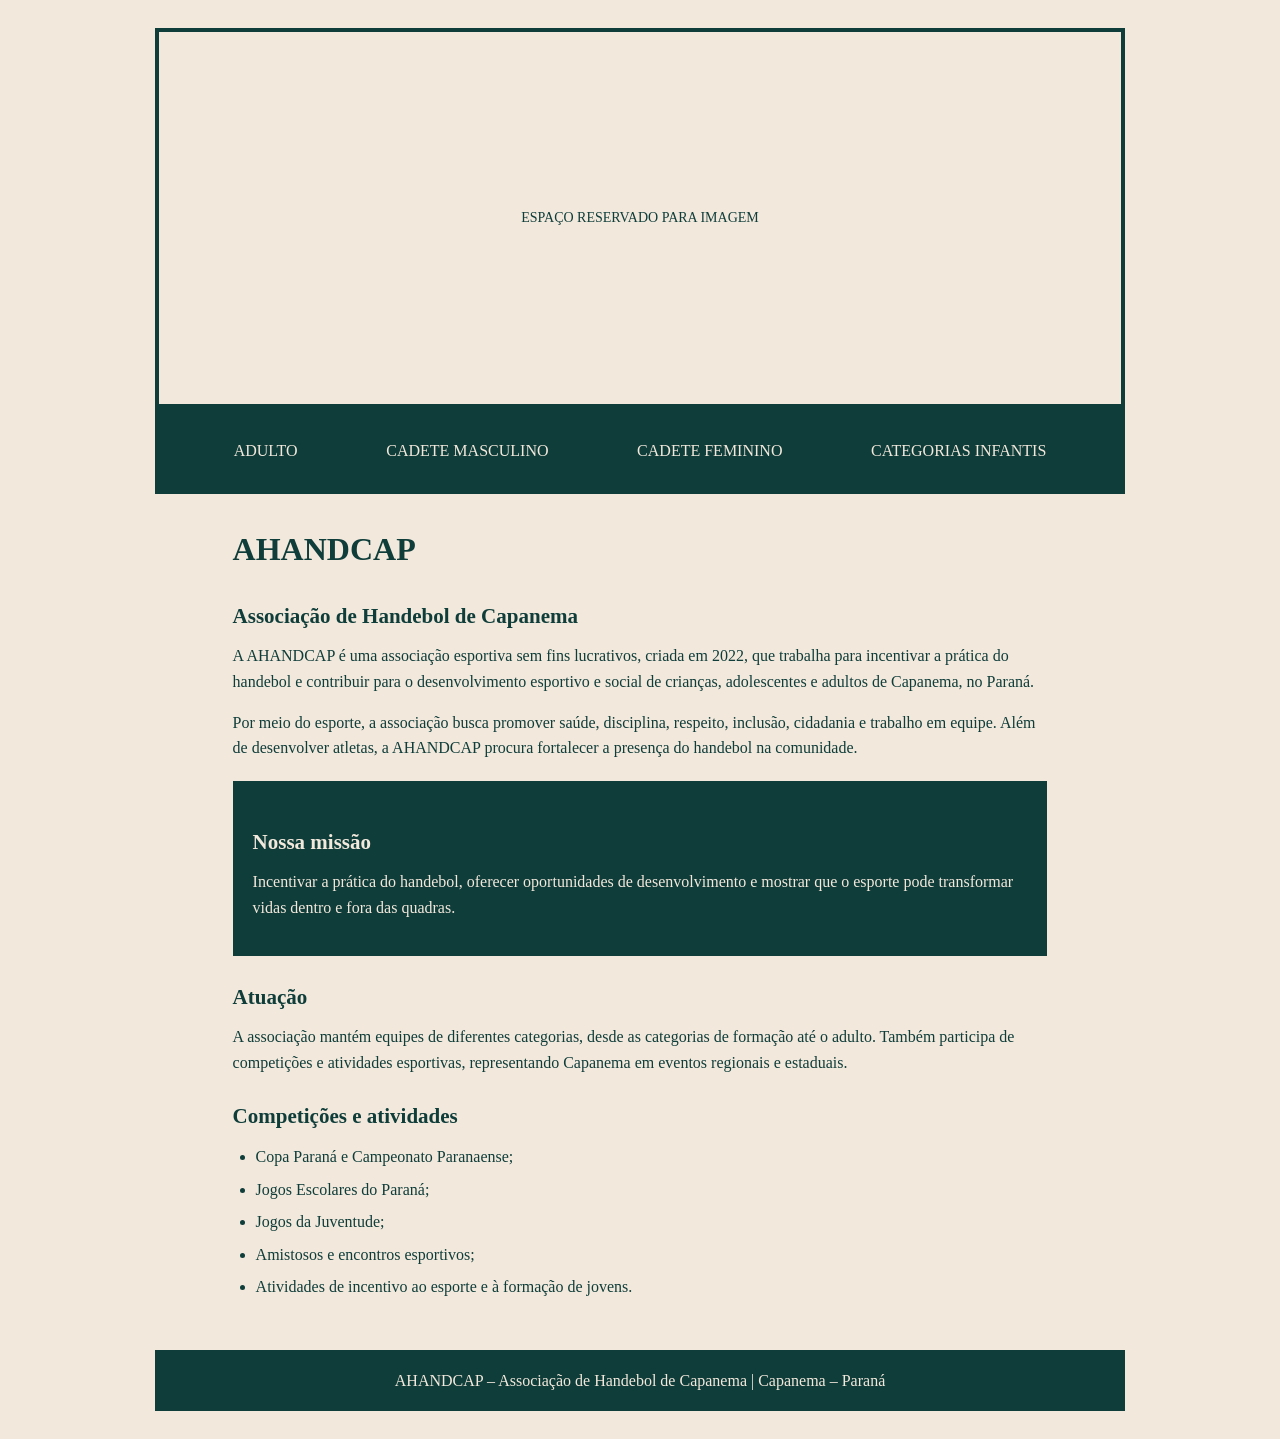
==== index.html @ 78bc2d6c "ahandcap" ====
<!DOCTYPE html>
<html lang="pt-BR">
<head>
    <meta charset="UTF-8">
    <meta name="viewport" content="width=device-width, initial-scale=1.0">
    <meta name="description" content="Início - AHANDCAP, Associação de Handebol de Capanema.">
    <title>Início | AHANDCAP</title>
    <link rel="stylesheet" href="style.css">
</head>


<body>
    <div class="site">
        <header class="banner">
            <!-- Espaço reservado para a imagem desta página.
                 Coloque o arquivo "banner-inicio.jpg" dentro da pasta "imagens"
                 e substitua o span abaixo pela linha:
                 <img src="imagens/banner-inicio.jpg" alt="Imagem principal da AHANDCAP">
            -->
            <span class="banner-placeholder">ESPAÇO RESERVADO PARA IMAGEM</span>
        </header>
        


    <nav aria-label="Navegação principal">
         <a href="adulto.html" class="">ADULTO</a>
         <a href="cadete-masculino.html" class="">CADETE MASCULINO</a>
        <a href="cadete-feminino.html" class="">CADETE FEMININO</a>
        <a href="infantis.html" class="">CATEGORIAS INFANTIS</a>
    </nav>

        <main>
            
            <h1>AHANDCAP</h1>
            <h2>Associação de Handebol de Capanema</h2>
            <p>A AHANDCAP é uma associação esportiva sem fins lucrativos, criada em 2022, que trabalha para incentivar a prática do handebol e contribuir para o desenvolvimento esportivo e social de crianças, adolescentes e adultos de Capanema, no Paraná.</p>

            <p>Por meio do esporte, a associação busca promover saúde, disciplina, respeito, inclusão, cidadania e trabalho em equipe. Além de desenvolver atletas, a AHANDCAP procura fortalecer a presença do handebol na comunidade.</p>

            <div class="destaque">
                <h2>Nossa missão</h2>
                <p>Incentivar a prática do handebol, oferecer oportunidades de desenvolvimento e mostrar que o esporte pode transformar vidas dentro e fora das quadras.</p>
            </div>

            <h2>Atuação</h2>
            <p>A associação mantém equipes de diferentes categorias, desde as categorias de formação até o adulto. Também participa de competições e atividades esportivas, representando Capanema em eventos regionais e estaduais.</p>

            <h2>Competições e atividades</h2>
            <ul>
                <li>Copa Paraná e Campeonato Paranaense;</li>
                <li>Jogos Escolares do Paraná;</li>
                <li>Jogos da Juventude;</li>
                <li>Amistosos e encontros esportivos;</li>
                <li>Atividades de incentivo ao esporte e à formação de jovens.</li>
                </ul>   
        </main>
    <footer>
      AHANDCAP – Associação de Handebol de Capanema | Capanema – Paraná
        </footer>
    </div>
</body>
</html>
---- style.css ----
* {
    margin: 0;
    padding: 0;
    box-sizing: border-box;
}

:root {
    --green: #0F3D3A;
    --cream: #f3e8dc;
}

body {
    font-family: Times New Roman, serif;
    background: var(--cream);
    color: var(--green);
    line-height: 1.6;
}

.site {
    width: 90%;
    max-width: 970px;
    margin: 28px auto;
}

.banner {
    height: 380px;
    border: 4px solid var(--green);
    display: flex;
    align-items: center;
    justify-content: center;
    overflow: hidden;
}

.banner img {
    width: 100%;
    height: 100%;
    object-fit: cover;
}

.banner-placeholder {
    font-size: 14px;
}

nav {
    background: var(--green);
    display: flex;
    justify-content: space-evenly;
    align-items: center;
    flex-wrap: wrap;
    padding: 20px 10px;
    gap: 10px;
}

nav a {
    color: var(--cream);
    text-decoration: none;
    padding: 10px;
}

nav a:hover,
nav a.ativo {
    background: var(--cream);
    color: var(--green);
}

main {
    background: var(--cream);
    min-height: 465px;
    padding: 30px 8%;
}

h1 {
    font-size: 32px;
    margin-bottom: 20px;
}

h2 {
    font-size: 21px;
    margin: 25px 0 10px;
}

p {
    margin-bottom: 15px;
}

ul {
    margin: 10px 0 20px 23px;
}

li {
    margin-bottom: 7px;
}

.destaque,
.card {
    background: var(--green);
    color: var(--cream);
    padding: 20px;
    margin: 20px 0;
}

.cards {
    display: grid;
    grid-template-columns: repeat(auto-fit, minmax(210px, 1fr));
    gap: 16px;
}

.card h2 {
    margin-top: 0;
}

footer {
    background: var(--green);
    color: var(--cream);
    text-align: center;
    padding: 18px;
}

@media (max-width: 600px) {
    .site {
        width: 95%;
        margin: 10px auto;
    }

    .banner {
        height: 190px;
    }

    nav {
        justify-content: center;
    }

    nav a {
        font-size: 13px;
    }

    main {
        padding: 25px 20px;
    }
}
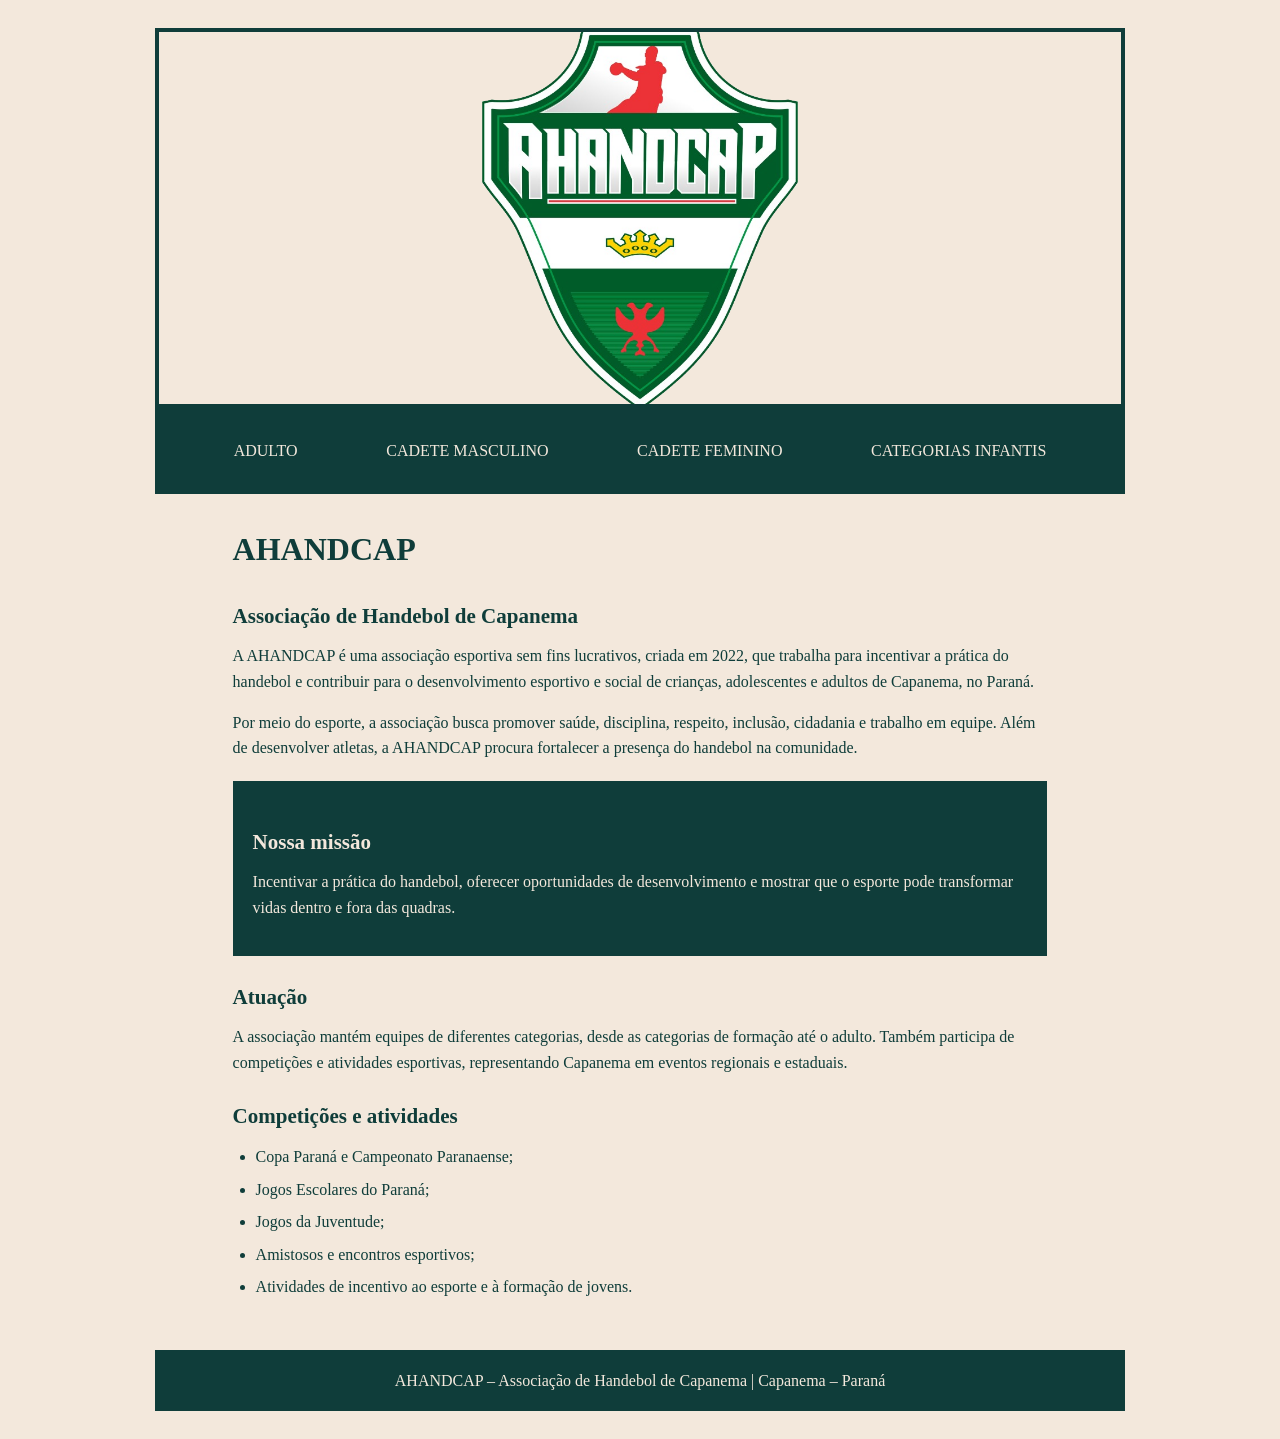
==== commit c3eeedd6: "11" ====
--- a/index.html
+++ b/index.html
@@ -12,17 +12,12 @@
 <body>
     <div class="site">
         <header class="banner">
-            <!-- Espaço reservado para a imagem desta página.
-                 Coloque o arquivo "banner-inicio.jpg" dentro da pasta "imagens"
-                 e substitua o span abaixo pela linha:
-                 <img src="imagens/banner-inicio.jpg" alt="Imagem principal da AHANDCAP">
-            -->
-            <span class="banner-placeholder">ESPAÇO RESERVADO PARA IMAGEM</span>
+            <img src="imagens/AHANDCAP SEM FUNDO.png" alt="Logo da AHANDCAP">
         </header>
         
 
 
-    <nav aria-label="Navegação principal">
+    <nav>
          <a href="adulto.html" class="">ADULTO</a>
          <a href="cadete-masculino.html" class="">CADETE MASCULINO</a>
         <a href="cadete-feminino.html" class="">CADETE FEMININO</a>
@@ -54,6 +49,7 @@
                 <li>Atividades de incentivo ao esporte e à formação de jovens.</li>
                 </ul>   
         </main>
+        
     <footer>
       AHANDCAP – Associação de Handebol de Capanema | Capanema – Paraná
         </footer>
--- a/style.css
+++ b/style.css
@@ -30,17 +30,15 @@
     align-items: center;
     justify-content: center;
     overflow: hidden;
+    
 }
 
 .banner img {
-    width: 100%;
+    width: 75%;
     height: 100%;
     object-fit: cover;
 }
 
-.banner-placeholder {
-    font-size: 14px;
-}
 
 nav {
     background: var(--green);
@@ -131,9 +129,7 @@
         justify-content: center;
     }
 
-    nav a {
-        font-size: 13px;
-    }
+
 
     main {
         padding: 25px 20px;
